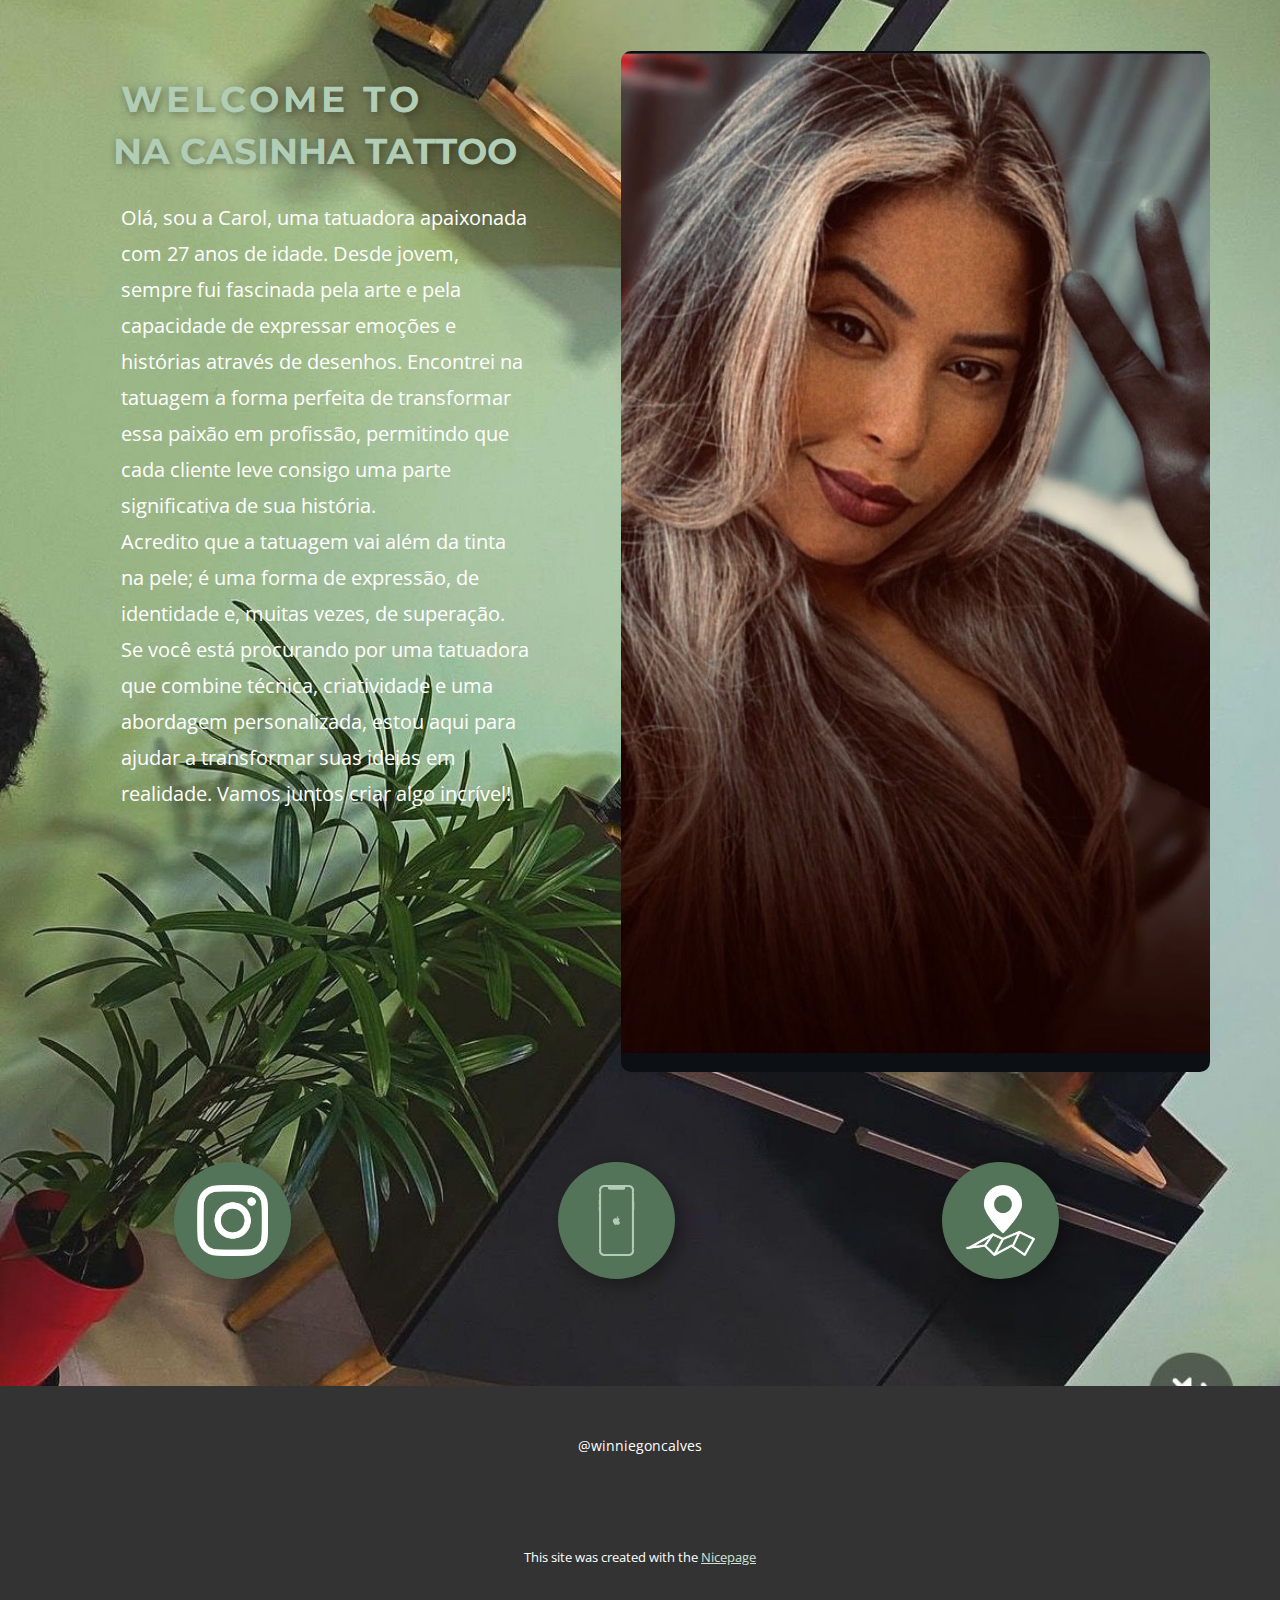
==== index.html @ 720f73c3 "Add files via upload" ====
<!DOCTYPE html>
<html style="font-size: 16px;" lang="pt"><head>
    <meta name="viewport" content="width=device-width, initial-scale=1.0">
    <meta charset="utf-8">
    <meta name="keywords" content="​Ready to transform your business?, Get Great Work for Your Budget, ​What Is a Consulting Firm &amp;amp; What Does, Get Right Solution&nbsp;for your Business, ​Together for a business lifestyle, ​Strategies and Solutions, ​What clients say">
    <meta name="description" content="">
    <title>Página Inicial</title>
    <link rel="stylesheet" href="nicepage.css" media="screen">
<link rel="stylesheet" href="Página-Inicial.css" media="screen">
    <script class="u-script" type="text/javascript" src="jquery-1.9.1.min.js" defer=""></script>
    <script class="u-script" type="text/javascript" src="nicepage.js" defer=""></script>
    <meta name="generator" content="Nicepage 6.12.14, nicepage.com">
    <link id="u-theme-google-font" rel="stylesheet" href="https://fonts.googleapis.com/css?family=Montserrat:100,100i,200,200i,300,300i,400,400i,500,500i,600,600i,700,700i,800,800i,900,900i|Open+Sans:300,300i,400,400i,500,500i,600,600i,700,700i,800,800i">
    <link id="u-page-google-font" rel="stylesheet" href="https://fonts.googleapis.com/css?family=Montserrat:100,100i,200,200i,300,300i,400,400i,500,500i,600,600i,700,700i,800,800i,900,900i">
    
    
    
    <script type="application/ld+json">{
		"@context": "http://schema.org",
		"@type": "Organization",
		"name": "",
		"url": "/"
}</script>
    <meta name="theme-color" content="#537459">
    <meta property="og:title" content="Página Inicial">
    <meta property="og:type" content="website">
    <link rel="canonical" href="/">
  <meta data-intl-tel-input-cdn-path="intlTelInput/"></head>
  <body data-home-page="https://website6290454.nicepage.io/Página-Inicial.html?version=012998f8-fb97-5f93-39fd-b1fbfcd96396" data-home-page-title="Página Inicial" data-path-to-root="./" data-include-products="false" class="u-body u-xl-mode" data-lang="pt">
    <section class="u-align-center u-clearfix u-image u-section-1" id="carousel_1ff2" data-image-width="1170" data-image-height="1498">
      <div class="u-clearfix u-sheet u-sheet-1">
        <div class="custom-expanded data-layout-selected u-clearfix u-expanded-width-lg u-expanded-width-xl u-layout-wrap u-layout-wrap-1">
          <div class="u-layout">
            <div class="u-layout-row">
              <div class="u-align-left u-container-style u-layout-cell u-size-29 u-layout-cell-1">
                <div class="u-container-layout u-container-layout-1"><span class="u-file-icon u-icon u-icon-1"><img src="images/174855.png" alt=""></span>
                  <p class="u-text u-text-1">Image from <a href="https://www.freepik.com/photos/man" class="u-active-none u-border-1 u-border-active-palette-4-base u-border-grey-75 u-border-hover-palette-4-base u-border-no-left u-border-no-right u-border-no-top u-btn u-button-link u-button-style u-hover-none u-none u-text-body-color u-btn-1" target="_blank">Freepik</a>
                  </p>
                  <h6 class="u-text u-text-palette-1-light-2 u-text-2">welcome to</h6>
                  <h2 class="u-text u-text-palette-1-light-1 u-text-3">
                    <span style="font-weight: 700;">NA CASINHA TATOO </span>
                  </h2>
                  <h6 class="u-text u-text-palette-1-light-1 u-text-4">welcom​e to</h6>
                  <h2 class="u-text u-text-palette-1-light-1 u-text-5">
                    <span style="font-weight: 700;">NA CASINHA TATTOO </span>
                  </h2>
                  <p class="u-text u-text-white u-text-6"> Olá, sou a Carol, uma tatuadora apaixonada com 27 anos de idade. Desde jovem, sempre fui fascinada pela arte e pela capacidade de expressar emoções e histórias através de desenhos. Encontrei na tatuagem a forma perfeita de transformar essa paixão em profissão, permitindo que cada cliente leve consigo uma parte significativa de sua história.<br>Acredito que a tatuagem vai além da tinta na pele; é uma forma de expressão, de identidade e, muitas vezes, de superação.<br>Se você está procurando por uma tatuadora que combine técnica, criatividade e uma abordagem personalizada, estou aqui para ajudar a transformar suas ideias em realidade. Vamos juntos criar algo incrível!<br>
                  </p>
                </div>
              </div>
              <div class="u-align-left u-container-style u-image u-layout-cell u-radius-10 u-size-31 u-image-1" data-image-width="1170" data-image-height="1495">
                <div class="u-container-layout u-container-layout-2"></div>
              </div>
            </div>
          </div>
        </div>
        <div class="u-expanded-width-xs u-list u-list-1">
          <div class="u-repeater u-repeater-1">
            <div class="u-align-left u-container-style u-list-item u-repeater-item u-shape-rectangle">
              <div class="u-container-layout u-similar-container u-container-layout-3"><span class="u-file-icon u-icon u-icon-circle u-palette-1-base u-text-white u-icon-2" data-href="https://www.instagram.com/carolinetattooink" data-target="_blank"><img src="images/1384031-9613a010.png" alt=""></span>
              </div>
            </div>
            <div class="u-align-left u-container-style u-list-item u-repeater-item u-shape-rectangle">
              <div class="u-container-layout u-similar-container u-container-layout-4"><span class="u-file-icon u-icon u-icon-circle u-palette-1-base u-icon-3" data-href="https://api.whatsapp.com/send/?phone=5511919423160&amp;text&amp;type=phone_number&amp;app_absent=0" data-target="_blank"><img src="images/10595859-52ee9a91.png" alt=""></span>
              </div>
            </div>
            <div class="u-align-left u-container-style u-list-item u-repeater-item u-shape-rectangle">
              <div class="u-container-layout u-similar-container u-container-layout-5"><span class="u-file-icon u-icon u-icon-circle u-palette-1-base u-text-white u-icon-4" data-href="https://www.google.com.br/maps/@-23.5510166,-46.2081417,3a,75y,122.88h,89.29t/data=!3m6!1e1!3m4!1sWbNeSi2_pYcCGFHUWUCSzA!2e0!7i16384!8i8192?hl=pt-BR&amp;coh=205409&amp;entry=ttu" data-target="_blank"><img src="images/41831-02c103f9.png" alt=""></span>
              </div>
            </div>
          </div>
        </div>
      </div>
    </section>
    
    
    
    <footer class="u-align-center u-clearfix u-footer u-grey-80 u-footer" id="sec-b559"><div class="u-clearfix u-sheet u-valign-middle-xs u-sheet-1">
        <p class="u-small-text u-text u-text-variant u-text-1">@winniegoncalves</p>
      </div></footer>
    <section class="u-backlink u-clearfix u-grey-80">
      <p class="u-text">
        <span>This site was created with the </span>
        <a class="u-link" href="https://nicepage.com/" target="_blank" rel="nofollow">
          <span>Nicepage</span>
        </a>
      </p>
    </section>
  
</body></html>
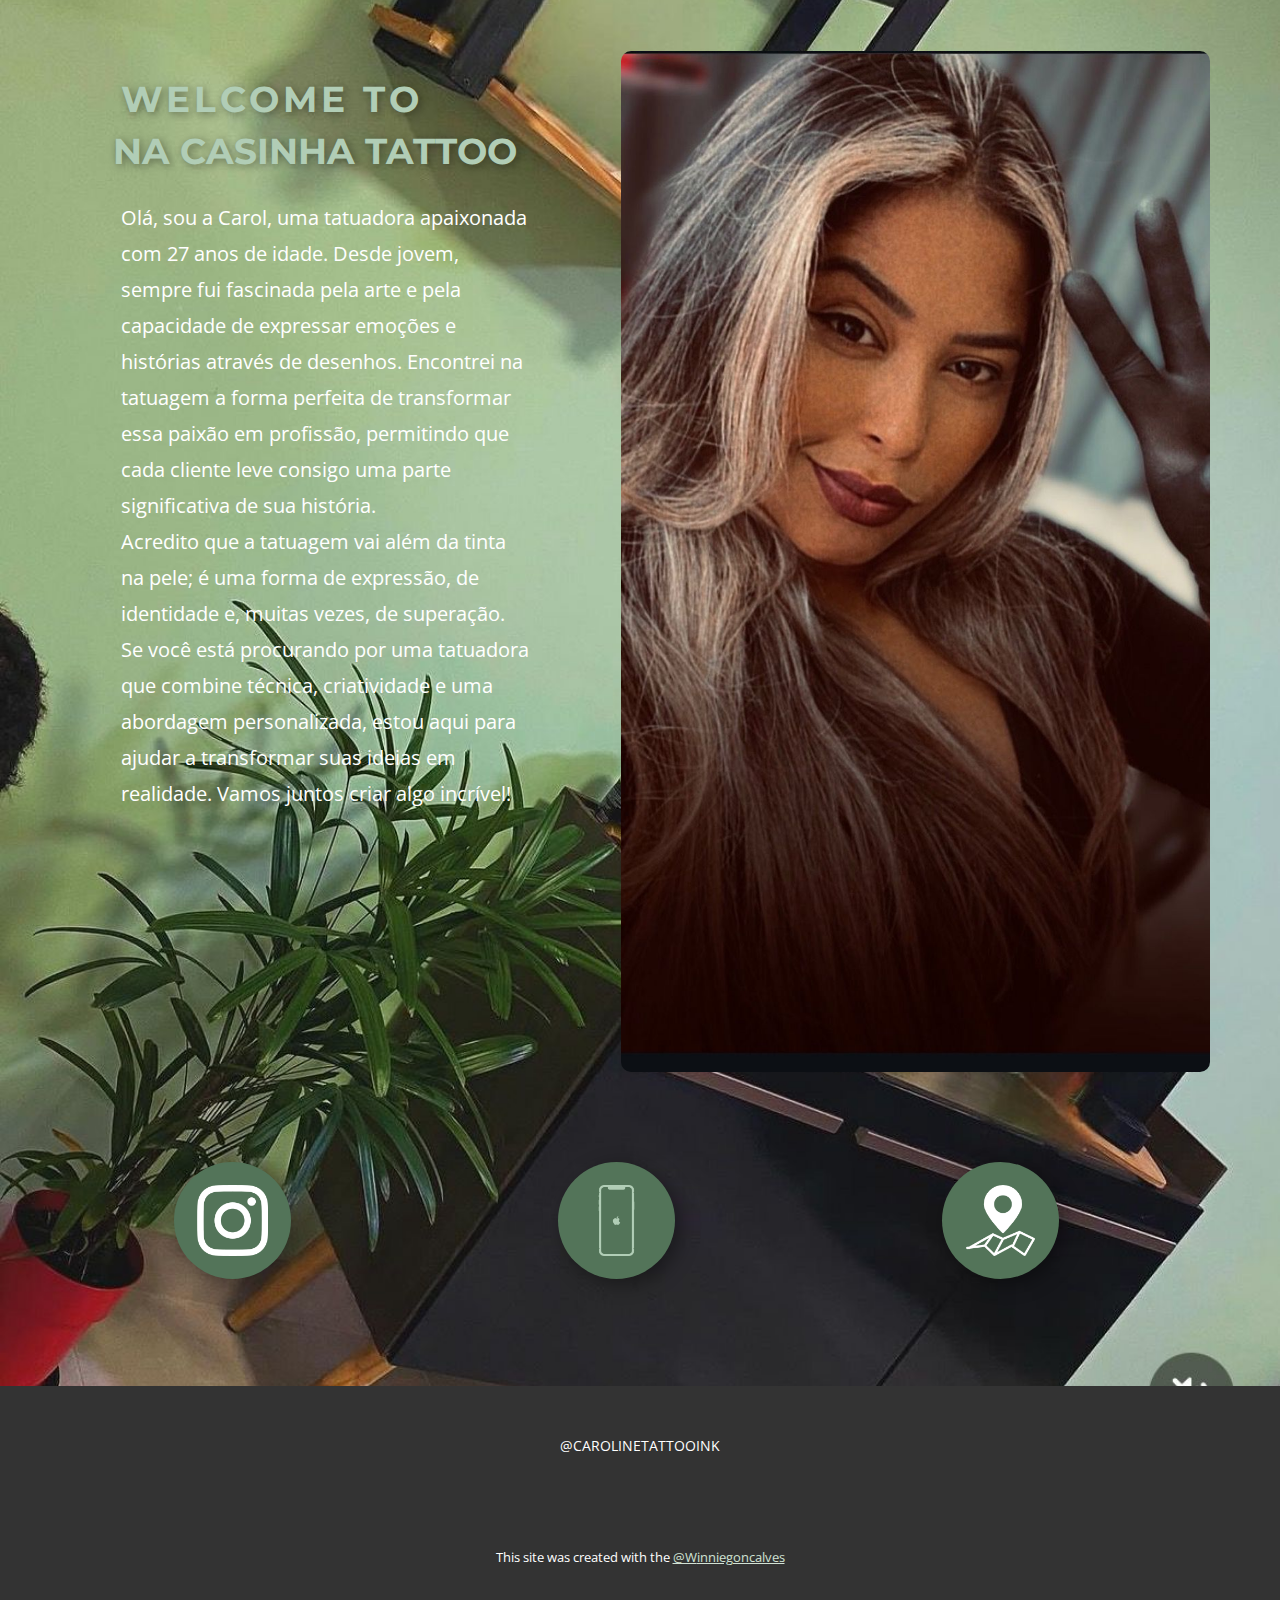
==== commit efeff9f7: "Update index.html" ====
--- a/index.html
+++ b/index.html
@@ -76,15 +76,15 @@
     
     
     <footer class="u-align-center u-clearfix u-footer u-grey-80 u-footer" id="sec-b559"><div class="u-clearfix u-sheet u-valign-middle-xs u-sheet-1">
-        <p class="u-small-text u-text u-text-variant u-text-1">@winniegoncalves</p>
+        <p class="u-small-text u-text u-text-variant u-text-1">@CAROLINETATTOOINK</p>
       </div></footer>
     <section class="u-backlink u-clearfix u-grey-80">
       <p class="u-text">
         <span>This site was created with the </span>
         <a class="u-link" href="https://nicepage.com/" target="_blank" rel="nofollow">
-          <span>Nicepage</span>
+          <span>@winniegoncalves</span>
         </a>
       </p>
     </section>
   
-</body></html>+</body></html>
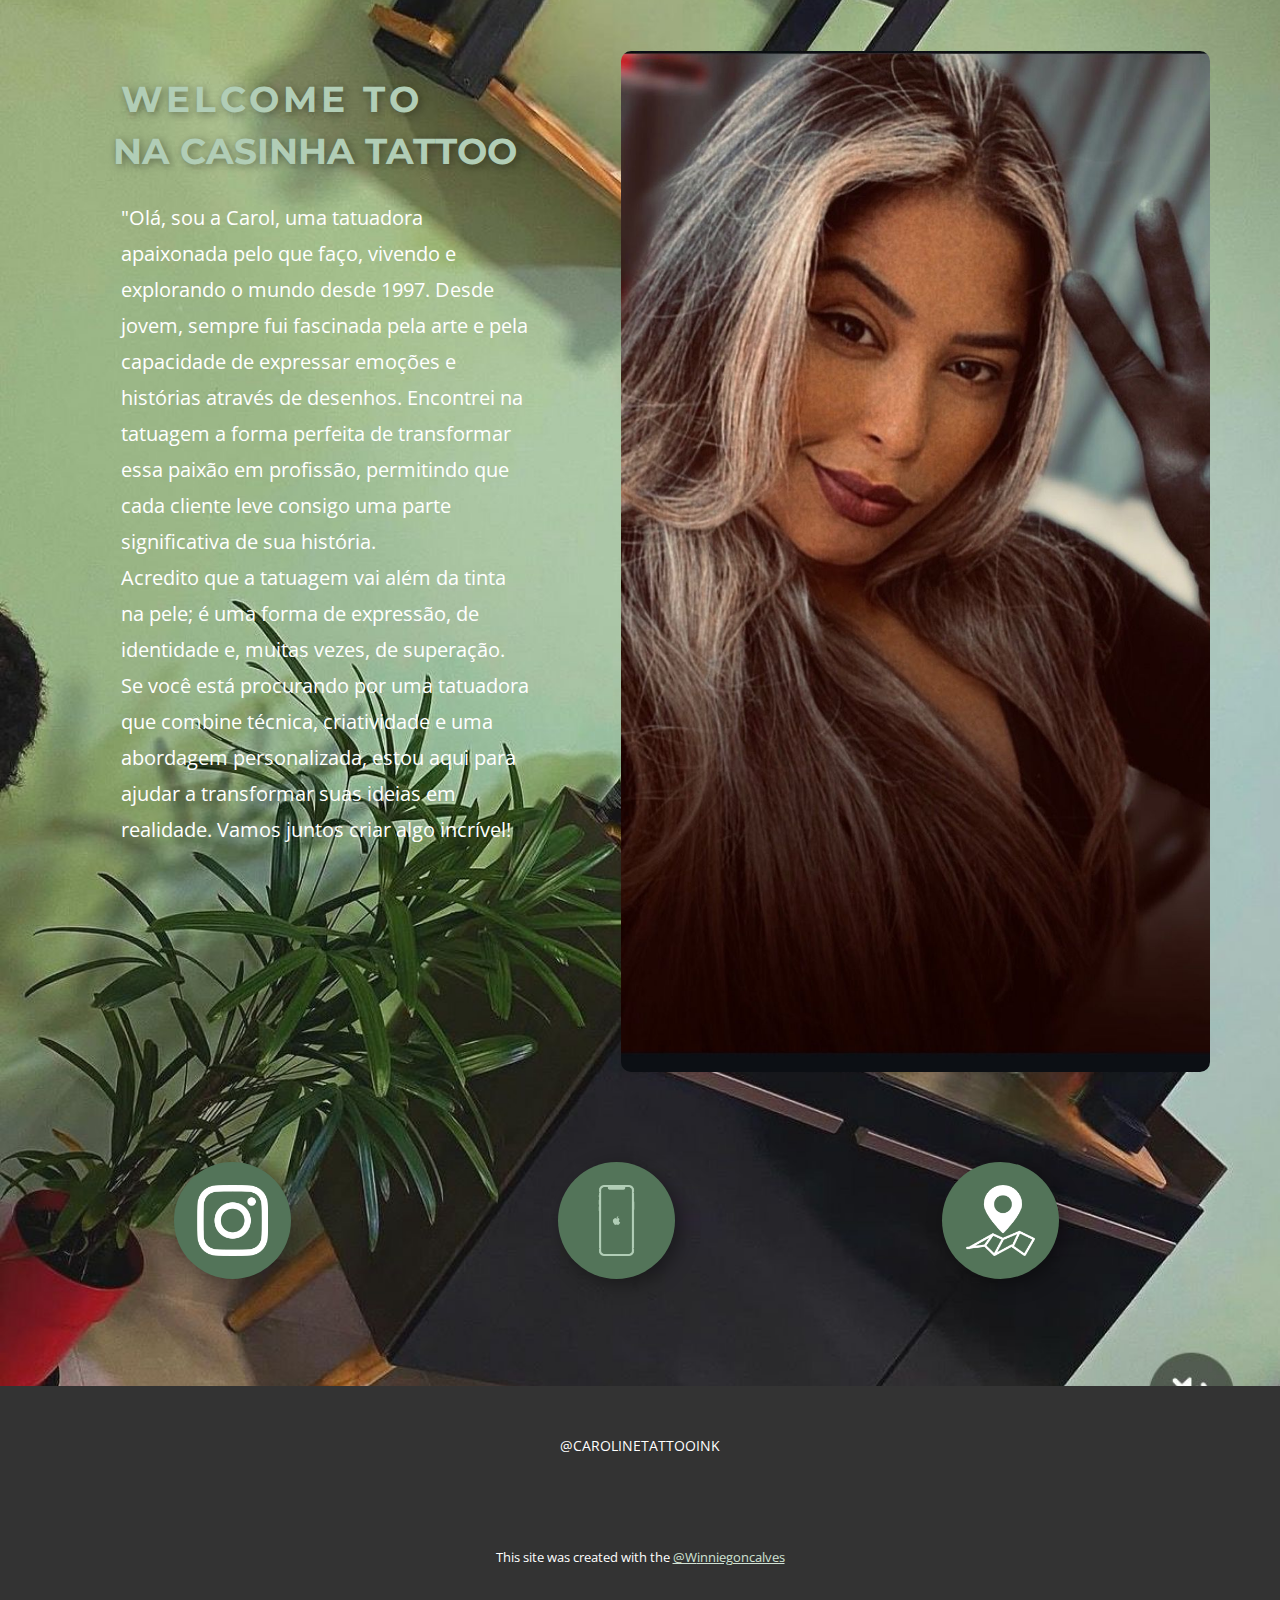
==== commit 63bbd9c3: "Update index.html" ====
--- a/index.html
+++ b/index.html
@@ -1,10 +1,12 @@
 <!DOCTYPE html>
 <html style="font-size: 16px;" lang="pt"><head>
+<link rel="icon" href="https://pbs.twimg.com/media/GH6UkfrXQAA-IVS.jpg" type="image/x-icon">
+ <link rel="shortcut icon" href="https://pbs.twimg.com/media/GH6UkfrXQAA-IVS.jpg" type="image/x-icon">
     <meta name="viewport" content="width=device-width, initial-scale=1.0">
     <meta charset="utf-8">
     <meta name="keywords" content="​Ready to transform your business?, Get Great Work for Your Budget, ​What Is a Consulting Firm &amp;amp; What Does, Get Right Solution&nbsp;for your Business, ​Together for a business lifestyle, ​Strategies and Solutions, ​What clients say">
     <meta name="description" content="">
-    <title>Página Inicial</title>
+    <title>Na Casinha Tattoo</title>
     <link rel="stylesheet" href="nicepage.css" media="screen">
 <link rel="stylesheet" href="Página-Inicial.css" media="screen">
     <script class="u-script" type="text/javascript" src="jquery-1.9.1.min.js" defer=""></script>
@@ -44,7 +46,7 @@
                   <h2 class="u-text u-text-palette-1-light-1 u-text-5">
                     <span style="font-weight: 700;">NA CASINHA TATTOO </span>
                   </h2>
-                  <p class="u-text u-text-white u-text-6"> Olá, sou a Carol, uma tatuadora apaixonada com 27 anos de idade. Desde jovem, sempre fui fascinada pela arte e pela capacidade de expressar emoções e histórias através de desenhos. Encontrei na tatuagem a forma perfeita de transformar essa paixão em profissão, permitindo que cada cliente leve consigo uma parte significativa de sua história.<br>Acredito que a tatuagem vai além da tinta na pele; é uma forma de expressão, de identidade e, muitas vezes, de superação.<br>Se você está procurando por uma tatuadora que combine técnica, criatividade e uma abordagem personalizada, estou aqui para ajudar a transformar suas ideias em realidade. Vamos juntos criar algo incrível!<br>
+                  <p class="u-text u-text-white u-text-6"> "Olá, sou a Carol, uma tatuadora apaixonada pelo que faço, vivendo e explorando o mundo desde 1997. Desde jovem, sempre fui fascinada pela arte e pela capacidade de expressar emoções e histórias através de desenhos. Encontrei na tatuagem a forma perfeita de transformar essa paixão em profissão, permitindo que cada cliente leve consigo uma parte significativa de sua história.<br>Acredito que a tatuagem vai além da tinta na pele; é uma forma de expressão, de identidade e, muitas vezes, de superação.<br>Se você está procurando por uma tatuadora que combine técnica, criatividade e uma abordagem personalizada, estou aqui para ajudar a transformar suas ideias em realidade. Vamos juntos criar algo incrível!<br>
                   </p>
                 </div>
               </div>
@@ -81,7 +83,7 @@
     <section class="u-backlink u-clearfix u-grey-80">
       <p class="u-text">
         <span>This site was created with the </span>
-        <a class="u-link" href="https://nicepage.com/" target="_blank" rel="nofollow">
+        <a class="u-link" href="https://www.instagram.com/winniegoncalves/" target="_blank" rel="nofollow">
           <span>@winniegoncalves</span>
         </a>
       </p>
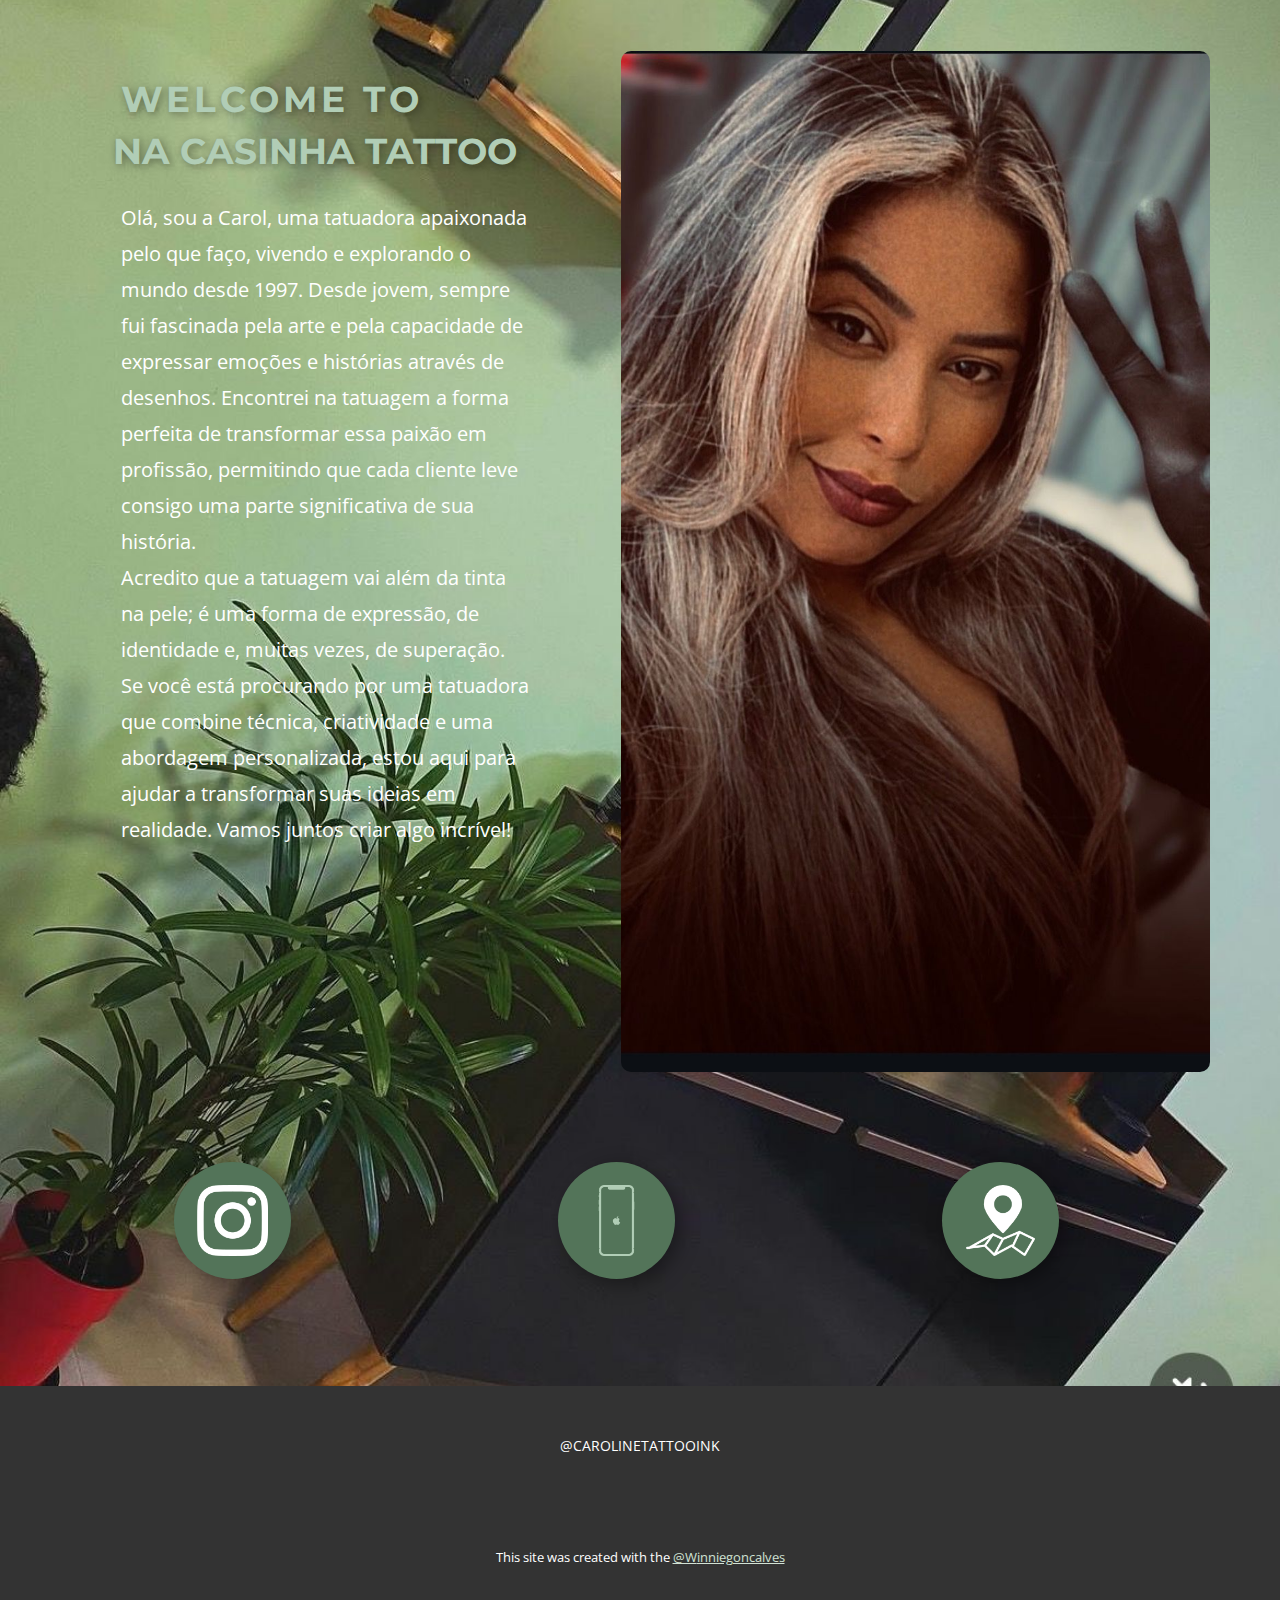
==== commit 1ce5d99b: "Update index.html" ====
--- a/index.html
+++ b/index.html
@@ -46,7 +46,7 @@
                   <h2 class="u-text u-text-palette-1-light-1 u-text-5">
                     <span style="font-weight: 700;">NA CASINHA TATTOO </span>
                   </h2>
-                  <p class="u-text u-text-white u-text-6"> "Olá, sou a Carol, uma tatuadora apaixonada pelo que faço, vivendo e explorando o mundo desde 1997. Desde jovem, sempre fui fascinada pela arte e pela capacidade de expressar emoções e histórias através de desenhos. Encontrei na tatuagem a forma perfeita de transformar essa paixão em profissão, permitindo que cada cliente leve consigo uma parte significativa de sua história.<br>Acredito que a tatuagem vai além da tinta na pele; é uma forma de expressão, de identidade e, muitas vezes, de superação.<br>Se você está procurando por uma tatuadora que combine técnica, criatividade e uma abordagem personalizada, estou aqui para ajudar a transformar suas ideias em realidade. Vamos juntos criar algo incrível!<br>
+                  <p class="u-text u-text-white u-text-6">Olá, sou a Carol, uma tatuadora apaixonada pelo que faço, vivendo e explorando o mundo desde 1997. Desde jovem, sempre fui fascinada pela arte e pela capacidade de expressar emoções e histórias através de desenhos. Encontrei na tatuagem a forma perfeita de transformar essa paixão em profissão, permitindo que cada cliente leve consigo uma parte significativa de sua história.<br>Acredito que a tatuagem vai além da tinta na pele; é uma forma de expressão, de identidade e, muitas vezes, de superação.<br>Se você está procurando por uma tatuadora que combine técnica, criatividade e uma abordagem personalizada, estou aqui para ajudar a transformar suas ideias em realidade. Vamos juntos criar algo incrível!<br>
                   </p>
                 </div>
               </div>
